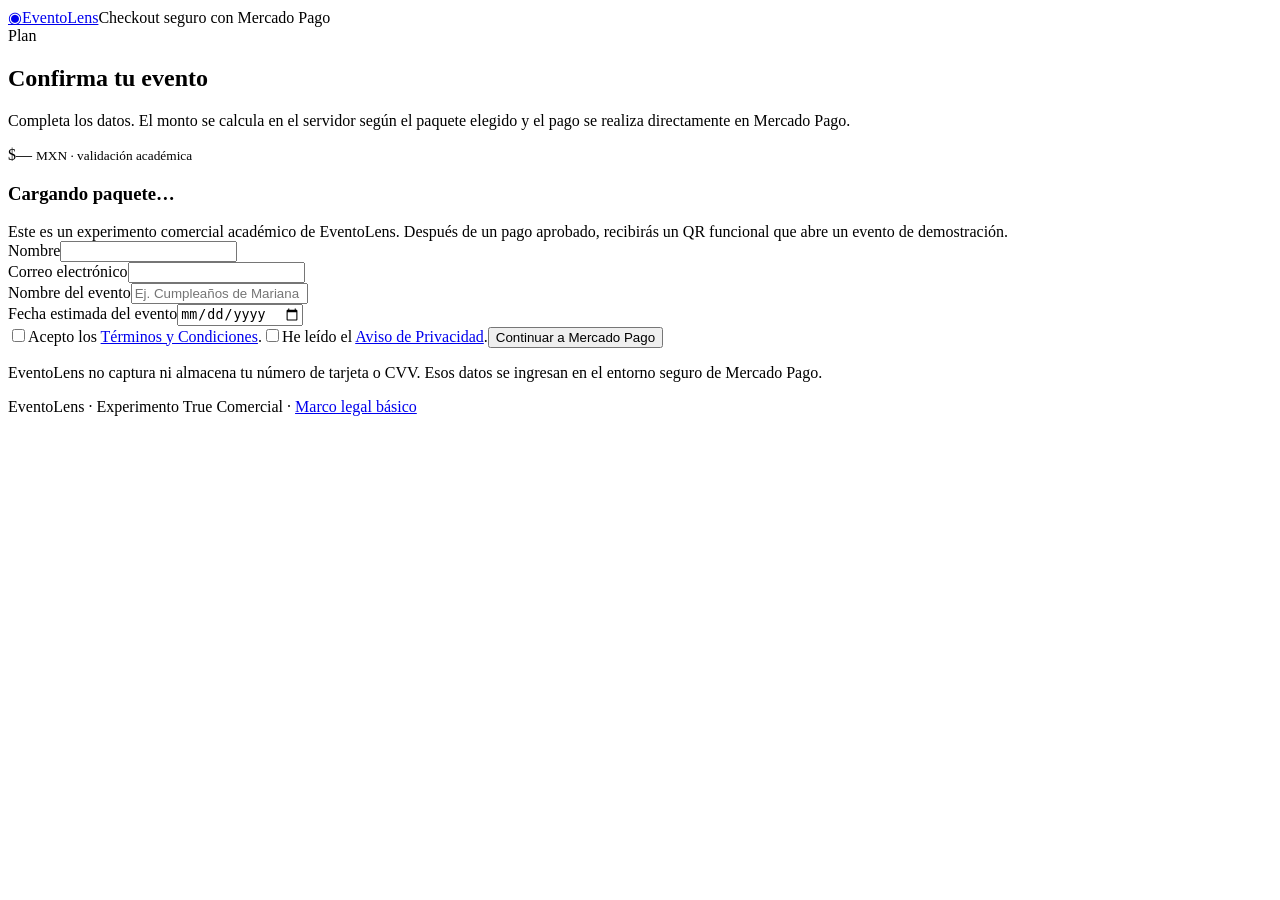
==== checkout.html @ 4d3f8061 "Add files via upload" ====
<!doctype html><html lang="es"><head><meta charset="utf-8"><meta name="viewport" content="width=device-width,initial-scale=1"><title>Checkout | EventoLens</title><meta name="description" content="Checkout de validación comercial de EventoLens"><link rel="stylesheet" href="assets/payment.css"></head><body><div class="shell"><header class="topbar"><a class="brand" href="index.html"><span class="brand-mark">◉</span><span>EventoLens</span></a><span class="pill">Checkout seguro con Mercado Pago</span></header><main class="grid"><section class="card"><span class="plan-badge" id="planBadge">Plan</span><h1>Confirma tu evento</h1><p class="lead">Completa los datos. El monto se calcula en el servidor según el paquete elegido y el pago se realiza directamente en Mercado Pago.</p><div class="price"><span id="planPrice">$—</span> <small>MXN · validación académica</small></div><h3 id="planName">Cargando paquete…</h3><ul class="features" id="planFeatures"></ul><div class="note">Este es un experimento comercial académico de EventoLens. Después de un pago aprobado, recibirás un QR funcional que abre un evento de demostración.</div></section><section class="card"><form id="checkoutForm" method="post"><input type="hidden" name="action" value="createCheckout"><input type="hidden" id="planInput" name="plan" value=""><div class="field"><label for="customerName">Nombre</label><input id="customerName" name="customerName" maxlength="80" required autocomplete="name"></div><div class="field"><label for="email">Correo electrónico</label><input id="email" name="email" type="email" maxlength="120" required autocomplete="email"></div><div class="field"><label for="eventName">Nombre del evento</label><input id="eventName" name="eventName" maxlength="100" required placeholder="Ej. Cumpleaños de Mariana"></div><div class="field"><label for="eventDate">Fecha estimada del evento</label><input id="eventDate" name="eventDate" type="date"></div><label class="check"><input type="checkbox" required><span>Acepto los <a href="legal.html#terminos" target="_blank">Términos y Condiciones</a>.</span></label><label class="check"><input type="checkbox" required><span>He leído el <a href="legal.html#privacidad" target="_blank">Aviso de Privacidad</a>.</span></label><button id="payBtn" class="btn btn-primary btn-block" type="submit">Continuar a Mercado Pago</button><p class="note">EventoLens no captura ni almacena tu número de tarjeta o CVV. Esos datos se ingresan en el entorno seguro de Mercado Pago.</p></form></section></main><footer>EventoLens · Experimento True Comercial · <a href="legal.html">Marco legal básico</a></footer></div><script src="assets/payment-config.js"></script><script src="assets/checkout.js"></script></body></html>
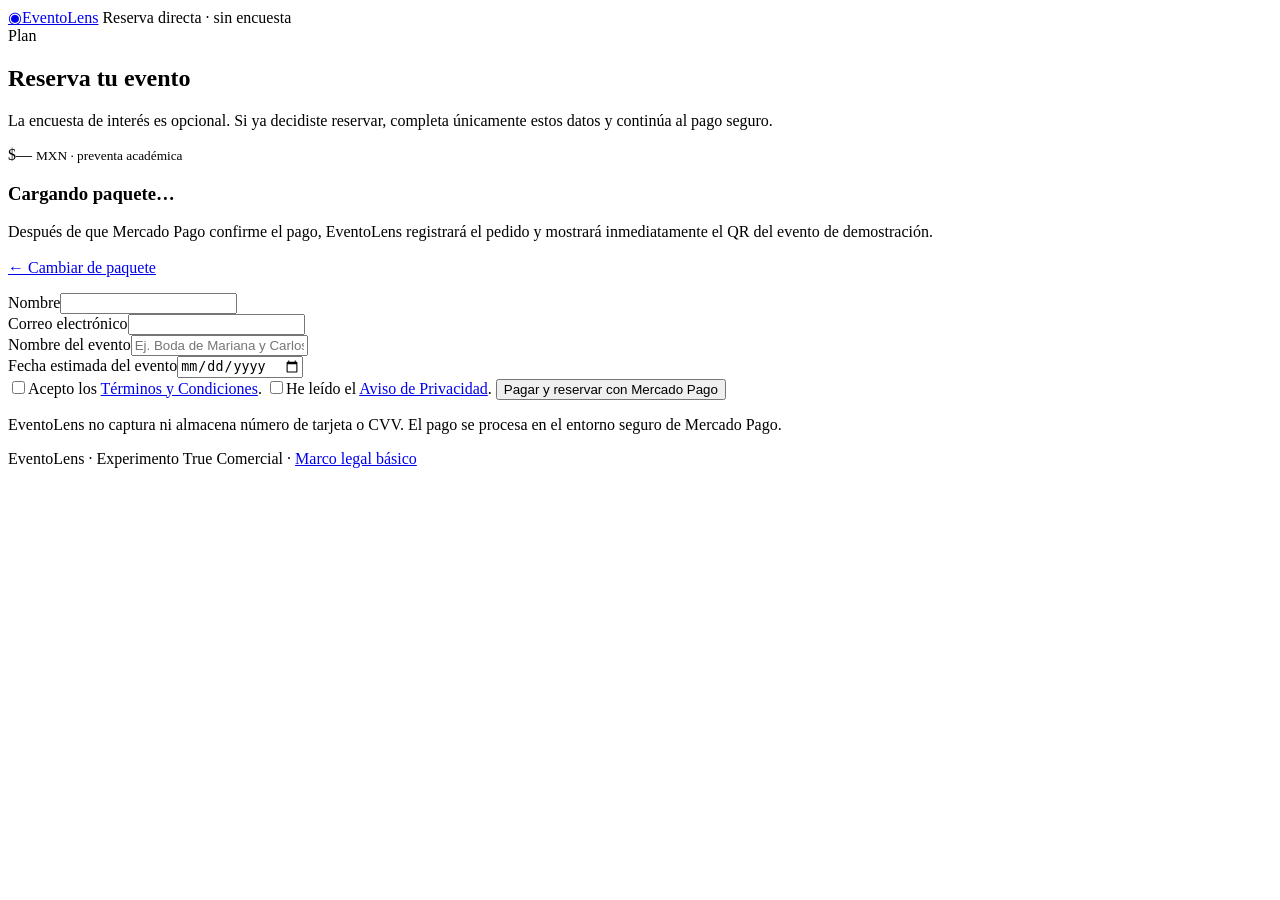
==== commit b6e2b4c6: "Add files via upload" ====
--- a/checkout.html
+++ b/checkout.html
@@ -1 +1,52 @@
-<!doctype html><html lang="es"><head><meta charset="utf-8"><meta name="viewport" content="width=device-width,initial-scale=1"><title>Checkout | EventoLens</title><meta name="description" content="Checkout de validación comercial de EventoLens"><link rel="stylesheet" href="assets/payment.css"></head><body><div class="shell"><header class="topbar"><a class="brand" href="index.html"><span class="brand-mark">◉</span><span>EventoLens</span></a><span class="pill">Checkout seguro con Mercado Pago</span></header><main class="grid"><section class="card"><span class="plan-badge" id="planBadge">Plan</span><h1>Confirma tu evento</h1><p class="lead">Completa los datos. El monto se calcula en el servidor según el paquete elegido y el pago se realiza directamente en Mercado Pago.</p><div class="price"><span id="planPrice">$—</span> <small>MXN · validación académica</small></div><h3 id="planName">Cargando paquete…</h3><ul class="features" id="planFeatures"></ul><div class="note">Este es un experimento comercial académico de EventoLens. Después de un pago aprobado, recibirás un QR funcional que abre un evento de demostración.</div></section><section class="card"><form id="checkoutForm" method="post"><input type="hidden" name="action" value="createCheckout"><input type="hidden" id="planInput" name="plan" value=""><div class="field"><label for="customerName">Nombre</label><input id="customerName" name="customerName" maxlength="80" required autocomplete="name"></div><div class="field"><label for="email">Correo electrónico</label><input id="email" name="email" type="email" maxlength="120" required autocomplete="email"></div><div class="field"><label for="eventName">Nombre del evento</label><input id="eventName" name="eventName" maxlength="100" required placeholder="Ej. Cumpleaños de Mariana"></div><div class="field"><label for="eventDate">Fecha estimada del evento</label><input id="eventDate" name="eventDate" type="date"></div><label class="check"><input type="checkbox" required><span>Acepto los <a href="legal.html#terminos" target="_blank">Términos y Condiciones</a>.</span></label><label class="check"><input type="checkbox" required><span>He leído el <a href="legal.html#privacidad" target="_blank">Aviso de Privacidad</a>.</span></label><button id="payBtn" class="btn btn-primary btn-block" type="submit">Continuar a Mercado Pago</button><p class="note">EventoLens no captura ni almacena tu número de tarjeta o CVV. Esos datos se ingresan en el entorno seguro de Mercado Pago.</p></form></section></main><footer>EventoLens · Experimento True Comercial · <a href="legal.html">Marco legal básico</a></footer></div><script src="assets/payment-config.js"></script><script src="assets/checkout.js"></script></body></html>
+<!doctype html>
+<html lang="es">
+<head>
+  <meta charset="utf-8">
+  <meta name="viewport" content="width=device-width,initial-scale=1">
+  <title>Reservar evento | EventoLens</title>
+  <meta name="description" content="Reserva directa de EventoLens">
+  <link rel="stylesheet" href="assets/payment.css">
+</head>
+<body>
+<div class="shell">
+  <header class="topbar">
+    <a class="brand" href="index.html"><span class="brand-mark">◉</span><span>EventoLens</span></a>
+    <span class="pill">Reserva directa · sin encuesta</span>
+  </header>
+
+  <main class="grid">
+    <section class="card">
+      <span class="plan-badge" id="planBadge">Plan</span>
+      <h1>Reserva tu evento</h1>
+      <p class="lead">La encuesta de interés es opcional. Si ya decidiste reservar, completa únicamente estos datos y continúa al pago seguro.</p>
+      <div class="price"><span id="planPrice">$—</span> <small>MXN · preventa académica</small></div>
+      <h3 id="planName">Cargando paquete…</h3>
+      <ul class="features" id="planFeatures"></ul>
+      <div class="note">Después de que Mercado Pago confirme el pago, EventoLens registrará el pedido y mostrará inmediatamente el QR del evento de demostración.</div>
+      <p style="margin-top:18px"><a href="reservar.html">← Cambiar de paquete</a></p>
+    </section>
+
+    <section class="card">
+      <form id="checkoutForm" method="post">
+        <input type="hidden" name="action" value="createCheckout">
+        <input type="hidden" id="planInput" name="plan" value="">
+
+        <div class="field"><label for="customerName">Nombre</label><input id="customerName" name="customerName" maxlength="80" required autocomplete="name"></div>
+        <div class="field"><label for="email">Correo electrónico</label><input id="email" name="email" type="email" maxlength="120" required autocomplete="email"></div>
+        <div class="field"><label for="eventName">Nombre del evento</label><input id="eventName" name="eventName" maxlength="100" required placeholder="Ej. Boda de Mariana y Carlos"></div>
+        <div class="field"><label for="eventDate">Fecha estimada del evento</label><input id="eventDate" name="eventDate" type="date"></div>
+
+        <label class="check"><input type="checkbox" required><span>Acepto los <a href="legal.html#terminos" target="_blank">Términos y Condiciones</a>.</span></label>
+        <label class="check"><input type="checkbox" required><span>He leído el <a href="legal.html#privacidad" target="_blank">Aviso de Privacidad</a>.</span></label>
+
+        <button id="payBtn" class="btn btn-primary btn-block" type="submit">Pagar y reservar con Mercado Pago</button>
+        <p class="note">EventoLens no captura ni almacena número de tarjeta o CVV. El pago se procesa en el entorno seguro de Mercado Pago.</p>
+      </form>
+    </section>
+  </main>
+  <footer>EventoLens · Experimento True Comercial · <a href="legal.html">Marco legal básico</a></footer>
+</div>
+<script src="assets/payment-config.js"></script>
+<script src="assets/checkout.js"></script>
+</body>
+</html>
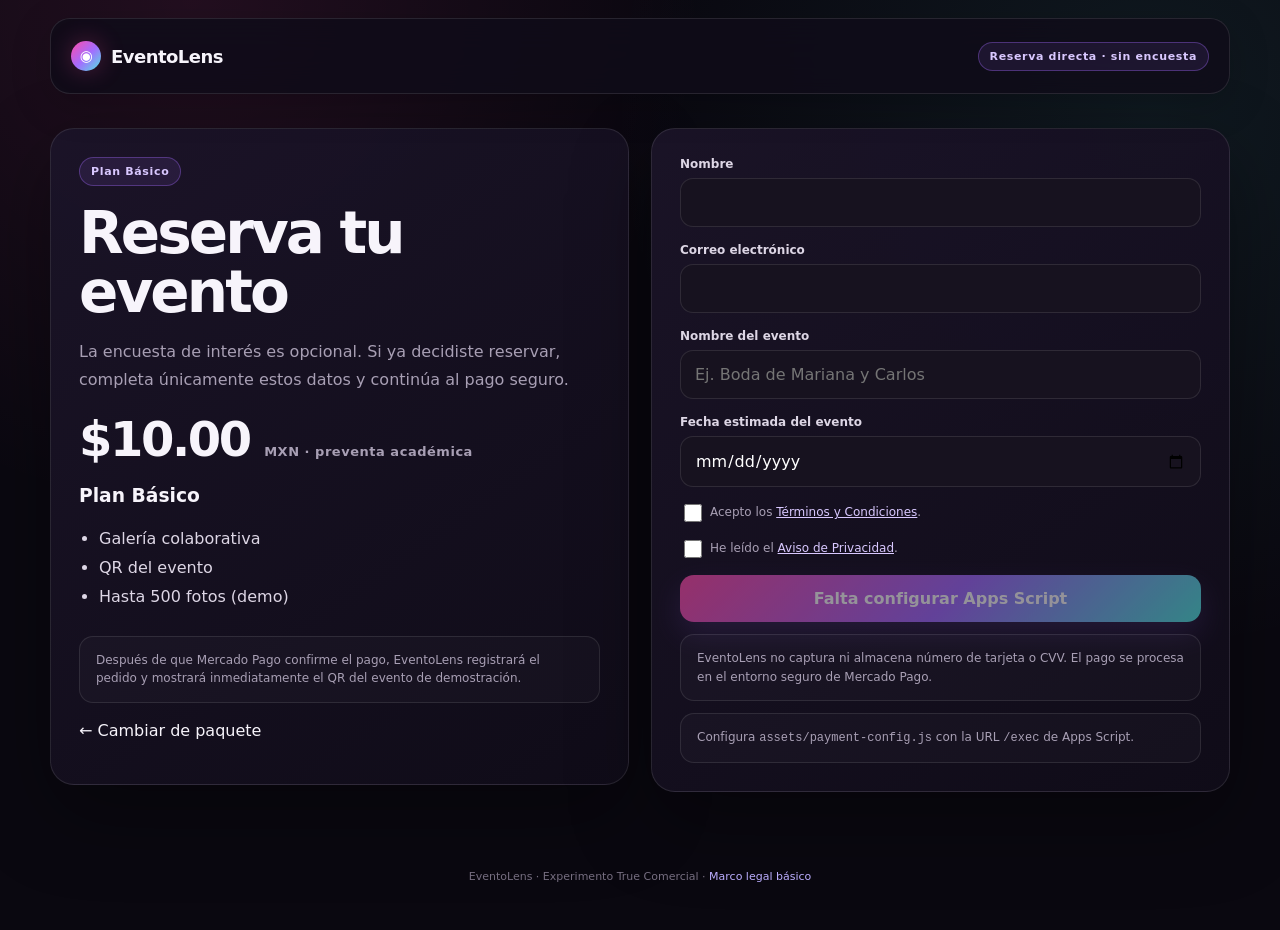
==== commit b2f73546: "Fix EventoLens checkout assets" ====
--- a/checkout.html
+++ b/checkout.html
@@ -5,7 +5,7 @@
   <meta name="viewport" content="width=device-width,initial-scale=1">
   <title>Reservar evento | EventoLens</title>
   <meta name="description" content="Reserva directa de EventoLens">
-  <link rel="stylesheet" href="assets/payment.css">
+  <link rel="stylesheet" href="payment.css?v=2">
 </head>
 <body>
 <div class="shell">
@@ -46,7 +46,7 @@
   </main>
   <footer>EventoLens · Experimento True Comercial · <a href="legal.html">Marco legal básico</a></footer>
 </div>
-<script src="assets/payment-config.js"></script>
-<script src="assets/checkout.js"></script>
+<script src="payment-config.js?v=2"></script>
+<script src="checkout.js?v=2"></script>
 </body>
 </html>
--- a/payment.css
+++ b/payment.css
@@ -0,0 +1,22 @@
+:root{
+  --bg:#0a0810;--bg2:#100c19;--panel:#15101f;--panel2:#1b1428;
+  --text:#f7f4fb;--muted:#a89fb4;--line:rgba(255,255,255,.10);
+  --pink:#ff4ba8;--purple:#a36cff;--cyan:#51e7e0;--lime:#d2ff72;
+  --gradient:linear-gradient(135deg,#ff4ba8 0%,#a36cff 52%,#51e7e0 100%);
+  --shadow:0 30px 80px rgba(0,0,0,.35);--success:#75e5c7;--warning:#ffd36d;--danger:#ff7fa8
+}
+*{box-sizing:border-box}html{scroll-behavior:smooth}body{margin:0;background:
+radial-gradient(circle at 15% 0%,rgba(255,75,168,.10),transparent 32rem),
+radial-gradient(circle at 90% 12%,rgba(81,231,224,.08),transparent 34rem),
+var(--bg);color:var(--text);font-family:'DM Sans',Inter,system-ui,-apple-system,BlinkMacSystemFont,"Segoe UI",sans-serif;min-height:100vh}
+a{color:inherit;text-decoration:none}.shell{width:min(1180px,calc(100% - 36px));margin:auto}
+.topbar{min-height:76px;margin:18px 0 34px;padding:0 20px;border:1px solid var(--line);background:rgba(16,12,25,.86);backdrop-filter:blur(18px);border-radius:20px;display:flex;align-items:center;justify-content:space-between;gap:18px;box-shadow:0 10px 40px rgba(0,0,0,.18)}
+.brand{display:flex;align-items:center;gap:10px;font-weight:900;letter-spacing:-.03em;font-size:18px}.brand span:last-child{color:var(--text)}.brand span:last-child::first-letter{color:inherit}.brand-mark{width:30px;height:30px;border-radius:50%;display:grid;place-items:center;background:var(--gradient);color:white;box-shadow:0 0 24px rgba(255,75,168,.28);font-size:15px}.pill,.plan-badge,.reserve-tag{display:inline-flex;align-items:center;border:1px solid rgba(163,108,255,.35);background:rgba(163,108,255,.10);color:#d9c8ff;padding:7px 11px;border-radius:999px;font-size:11px;font-weight:800;letter-spacing:.06em}
+.reserve-hero{padding:24px 0 60px}.reserve-hero>h1,.card h1,.status-card h1{font-size:clamp(34px,5vw,58px);line-height:1.02;letter-spacing:-.05em;margin:18px 0 14px}.lead{color:var(--muted);font-size:16px;line-height:1.7;max-width:780px}.reserve-grid{display:grid;grid-template-columns:repeat(3,1fr);gap:18px;margin-top:32px}.reserve-card,.card,.feature-box,.metric,.upload-box{border:1px solid var(--line);background:linear-gradient(145deg,rgba(27,20,40,.96),rgba(16,12,25,.96));border-radius:24px;box-shadow:var(--shadow)}.reserve-card{padding:26px;display:flex;flex-direction:column;min-height:420px}.reserve-card.featured{border-color:rgba(255,75,168,.45);background:radial-gradient(circle at 85% 0%,rgba(163,108,255,.18),transparent 36%),linear-gradient(145deg,#1b1428,#100c19)}.reserve-price{font-size:44px;font-weight:900;letter-spacing:-.05em;margin:16px 0 8px}.reserve-price small,.price small{font-size:13px;color:var(--muted);letter-spacing:.04em}.reserve-card p{color:var(--muted);line-height:1.55}.features{padding-left:20px;color:#ddd6e5;line-height:1.8;margin-bottom:24px}.reserve-card .btn{margin-top:auto}.btn{border:1px solid var(--line);border-radius:14px;padding:14px 18px;font:inherit;font-weight:800;cursor:pointer;display:inline-flex;align-items:center;justify-content:center;gap:8px;transition:.2s transform,.2s border,.2s filter}.btn:hover{transform:translateY(-1px);filter:brightness(1.06)}.btn-primary{background:var(--gradient);border:0;color:#fff;box-shadow:0 12px 30px rgba(163,108,255,.22)}.btn-secondary{background:rgba(255,255,255,.035);color:#fff}.btn-block{width:100%}.btn:disabled{opacity:.55;cursor:not-allowed;transform:none}.note{padding:14px 16px;border:1px solid var(--line);border-radius:14px;background:rgba(255,255,255,.025);color:var(--muted);font-size:12px;line-height:1.55}.reserve-note{margin-top:22px}.reserve-note strong{color:#fff}
+.grid{display:grid;grid-template-columns:1fr 1fr;gap:22px;align-items:start;padding-bottom:50px}.card{padding:28px}.price{font-size:48px;font-weight:900;letter-spacing:-.05em;margin:18px 0}.field{margin-bottom:16px}.field label{display:block;margin-bottom:7px;font-size:12px;font-weight:800;color:#ddd6e5}.field input,.field select{width:100%;border:1px solid var(--line);background:#17121f;color:#fff;border-radius:13px;padding:14px;outline:none;font:inherit}.field input:focus,.field select:focus{border-color:rgba(163,108,255,.75);box-shadow:0 0 0 3px rgba(163,108,255,.09)}.check{display:grid;grid-template-columns:20px 1fr;gap:10px;align-items:start;color:var(--muted);font-size:12px;line-height:1.5;margin:14px 0}.check input{width:18px;height:18px;accent-color:var(--pink);margin-top:1px}.check a{color:#d9c8ff;text-decoration:underline}
+.status-wrap{min-height:65vh;display:grid;place-items:center;padding:30px 0}.status-card{max-width:720px;text-align:center;margin:auto}.status-icon{width:82px;height:82px;border-radius:50%;display:grid;place-items:center;margin:0 auto 18px;font-size:38px;background:rgba(117,229,199,.12);color:var(--success);border:1px solid rgba(117,229,199,.25)}.status-icon.pending{background:rgba(255,211,109,.10);color:var(--warning)}.status-icon.failure{background:rgba(255,127,168,.10);color:var(--danger)}.qr{width:280px;max-width:100%;aspect-ratio:1;background:#fff;padding:12px;border-radius:20px;margin:18px auto;display:block}.receipt{margin:22px auto;text-align:left;max-width:520px;border-top:1px solid var(--line)}.receipt-row{display:flex;justify-content:space-between;gap:20px;padding:11px 0;border-bottom:1px solid var(--line)}.receipt-row span:first-child{color:var(--muted)}
+.demo-banner{padding:12px 15px;background:rgba(255,211,109,.08);border:1px solid rgba(255,211,109,.24);border-radius:14px;color:#ffe3a0;font-size:12px;font-weight:750;margin-bottom:20px}.event-hero{background:radial-gradient(circle at 80% 0%,rgba(81,231,224,.18),transparent 30%),linear-gradient(135deg,#251036,#111723);border:1px solid var(--line);border-radius:28px;padding:36px;box-shadow:var(--shadow)}.event-hero p{color:#c9c0d2}.feature-grid{display:grid;grid-template-columns:repeat(3,1fr);gap:14px;margin:20px 0}.feature-box{padding:18px}.gallery{display:grid;grid-template-columns:repeat(4,1fr);gap:10px}.gallery-card{aspect-ratio:1;background:linear-gradient(145deg,#2b1b3b,#11303c);border:1px solid var(--line);border-radius:16px;display:grid;place-items:center;color:#b8aec3;font-weight:800;overflow:hidden}.gallery-card img{width:100%;height:100%;object-fit:cover}.upload-box{padding:30px;text-align:center}.upload-box input{max-width:100%}
+.metrics{display:grid;grid-template-columns:repeat(5,1fr);gap:12px}.metric{padding:18px;text-align:center}.metric b{font-size:2rem;display:block}.funnel{display:flex;align-items:center;justify-content:center;flex-wrap:wrap;gap:8px;margin:24px 0}.funnel-step{padding:13px 18px;border-radius:999px;background:rgba(163,108,255,.12);border:1px solid rgba(163,108,255,.22);font-weight:850}.arrow{color:#776e80;font-weight:900}
+footer{padding:28px 0 48px;color:#766e80;font-size:11px;text-align:center}footer a{color:#bcaeff}
+@media(max-width:900px){.reserve-grid,.grid{grid-template-columns:1fr}.feature-grid{grid-template-columns:1fr}.metrics{grid-template-columns:1fr 1fr}.gallery{grid-template-columns:repeat(2,1fr)}}
+@media(max-width:620px){.shell{width:min(100% - 20px,1180px)}.topbar{margin-top:8px;padding:12px 14px;min-height:64px}.topbar .pill{display:none}.reserve-hero>h1,.card h1,.status-card h1{font-size:36px}.reserve-card,.card{padding:20px}.reserve-grid{gap:12px}.feature-grid{grid-template-columns:1fr}.metrics{grid-template-columns:1fr}.gallery{grid-template-columns:1fr 1fr}}
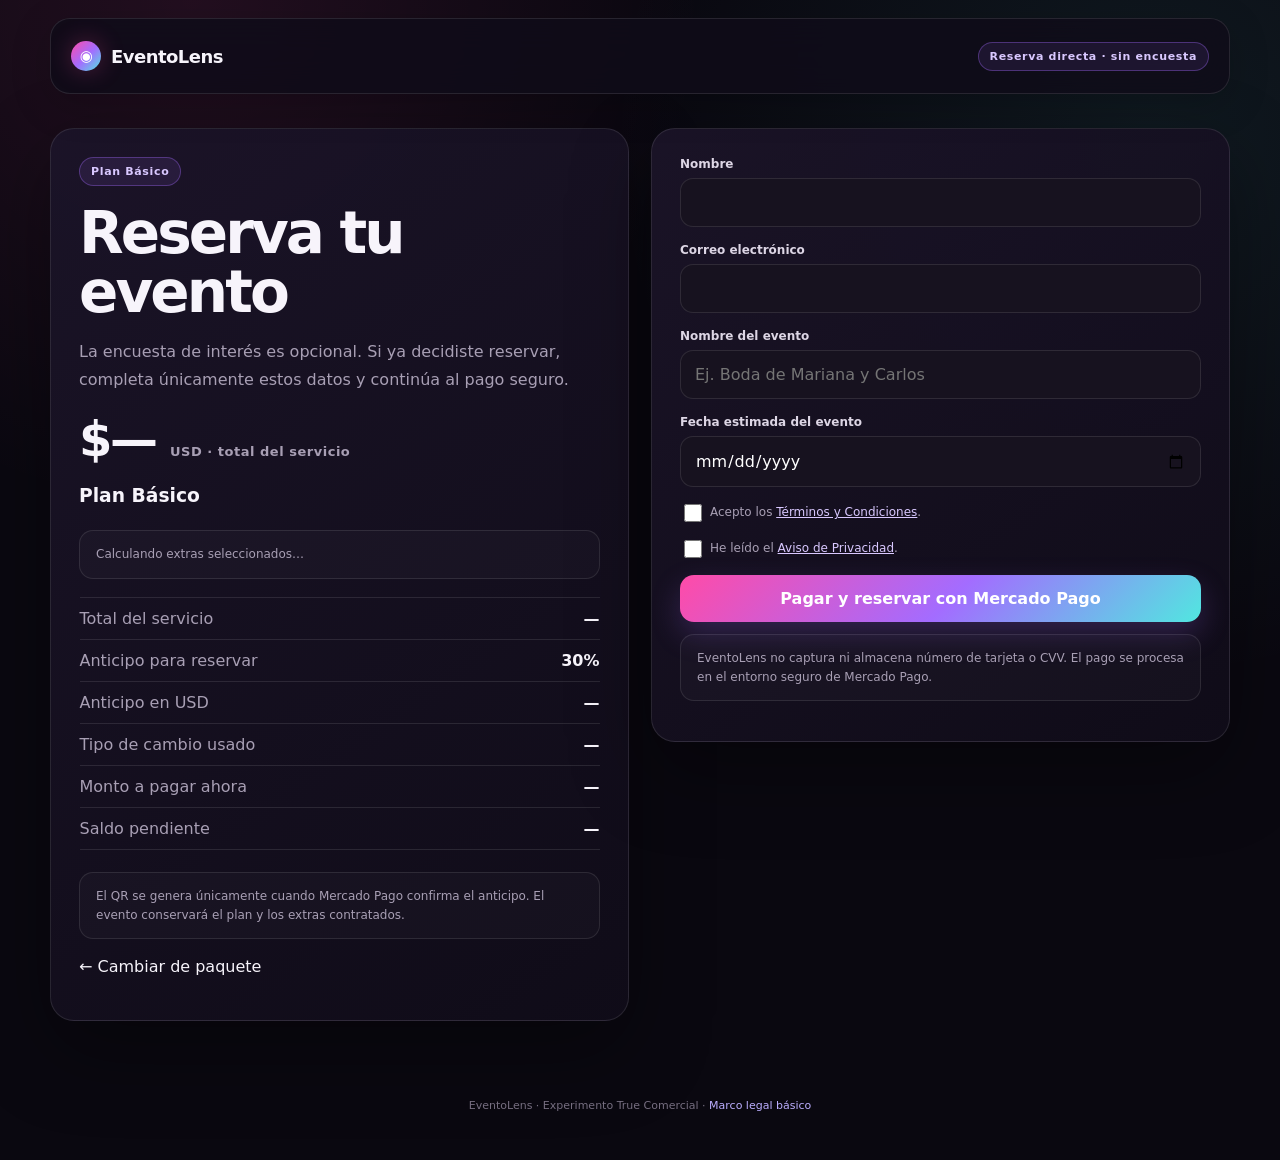
==== commit 7b735ec1: "Show 30 percent deposit summary in EventoLens checkout" ====
--- a/checkout.html
+++ b/checkout.html
@@ -19,10 +19,19 @@
       <span class="plan-badge" id="planBadge">Plan</span>
       <h1>Reserva tu evento</h1>
       <p class="lead">La encuesta de interés es opcional. Si ya decidiste reservar, completa únicamente estos datos y continúa al pago seguro.</p>
-      <div class="price"><span id="planPrice">$—</span> <small>MXN · preventa académica</small></div>
+      <div class="price"><span id="serviceTotal">$—</span> <small>USD · total del servicio</small></div>
       <h3 id="planName">Cargando paquete…</h3>
       <ul class="features" id="planFeatures"></ul>
-      <div class="note">Después de que Mercado Pago confirme el pago, EventoLens registrará el pedido y mostrará inmediatamente el QR del evento de demostración.</div>
+      <div id="selectedExtras" class="note">Calculando extras seleccionados…</div>
+      <div class="receipt" style="margin-top:18px">
+        <div class="receipt-row"><span>Total del servicio</span><strong id="quoteTotalUsd">—</strong></div>
+        <div class="receipt-row"><span>Anticipo para reservar</span><strong>30%</strong></div>
+        <div class="receipt-row"><span>Anticipo en USD</span><strong id="depositUsd">—</strong></div>
+        <div class="receipt-row"><span>Tipo de cambio usado</span><strong id="fxRate">—</strong></div>
+        <div class="receipt-row"><span>Monto a pagar ahora</span><strong id="depositMxn">—</strong></div>
+        <div class="receipt-row"><span>Saldo pendiente</span><strong id="balanceUsd">—</strong></div>
+      </div>
+      <div class="note">El QR se genera únicamente cuando Mercado Pago confirma el anticipo. El evento conservará el plan y los extras contratados.</div>
       <p style="margin-top:18px"><a href="reservar.html">← Cambiar de paquete</a></p>
     </section>
 
@@ -30,6 +39,10 @@
       <form id="checkoutForm" method="post">
         <input type="hidden" name="action" value="createCheckout">
         <input type="hidden" id="planInput" name="plan" value="">
+        <input type="hidden" id="extrasInput" name="extras" value="">
+        <input type="hidden" id="couponInputCheckout" name="coupon" value="">
+        <input type="hidden" id="eventTypeInput" name="eventType" value="">
+        <input type="hidden" id="guestsInput" name="guests" value="">
 
         <div class="field"><label for="customerName">Nombre</label><input id="customerName" name="customerName" maxlength="80" required autocomplete="name"></div>
         <div class="field"><label for="email">Correo electrónico</label><input id="email" name="email" type="email" maxlength="120" required autocomplete="email"></div>
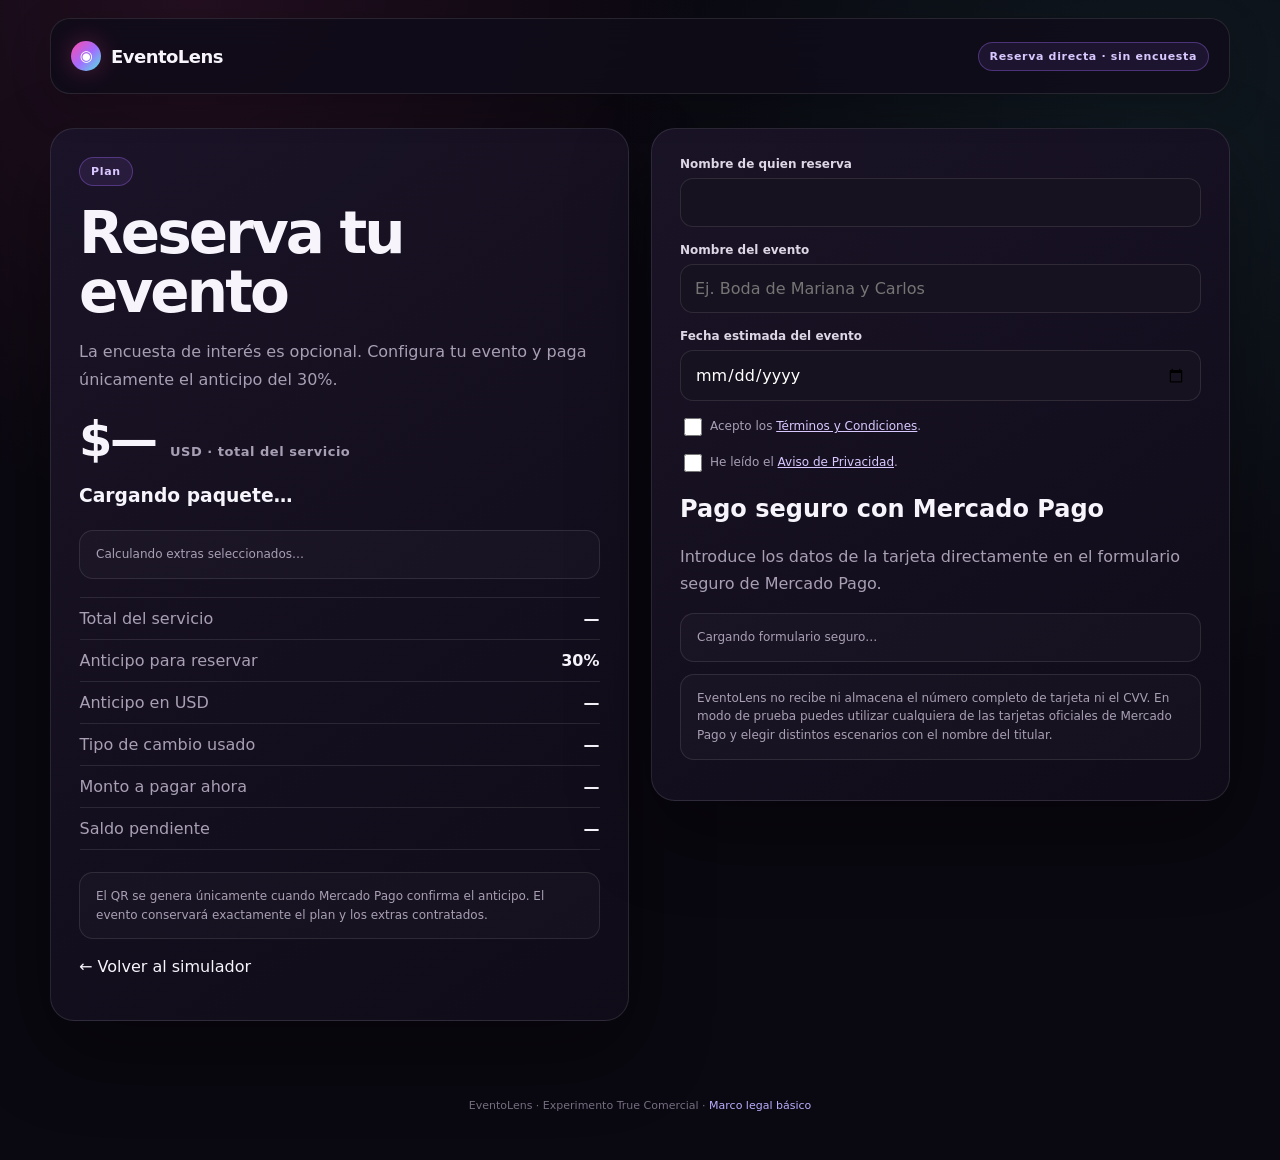
==== commit 6694a3e5: "Integrate Mercado Pago Card Payment Brick in EventoLens" ====
--- a/checkout.html
+++ b/checkout.html
@@ -5,7 +5,7 @@
   <meta name="viewport" content="width=device-width,initial-scale=1">
   <title>Reservar evento | EventoLens</title>
   <meta name="description" content="Reserva directa de EventoLens">
-  <link rel="stylesheet" href="payment.css?v=2">
+  <link rel="stylesheet" href="payment.css?v=3">
 </head>
 <body>
 <div class="shell">
@@ -18,11 +18,12 @@
     <section class="card">
       <span class="plan-badge" id="planBadge">Plan</span>
       <h1>Reserva tu evento</h1>
-      <p class="lead">La encuesta de interés es opcional. Si ya decidiste reservar, completa únicamente estos datos y continúa al pago seguro.</p>
+      <p class="lead">La encuesta de interés es opcional. Configura tu evento y paga únicamente el anticipo del 30%.</p>
       <div class="price"><span id="serviceTotal">$—</span> <small>USD · total del servicio</small></div>
       <h3 id="planName">Cargando paquete…</h3>
       <ul class="features" id="planFeatures"></ul>
       <div id="selectedExtras" class="note">Calculando extras seleccionados…</div>
+
       <div class="receipt" style="margin-top:18px">
         <div class="receipt-row"><span>Total del servicio</span><strong id="quoteTotalUsd">—</strong></div>
         <div class="receipt-row"><span>Anticipo para reservar</span><strong>30%</strong></div>
@@ -31,35 +32,65 @@
         <div class="receipt-row"><span>Monto a pagar ahora</span><strong id="depositMxn">—</strong></div>
         <div class="receipt-row"><span>Saldo pendiente</span><strong id="balanceUsd">—</strong></div>
       </div>
-      <div class="note">El QR se genera únicamente cuando Mercado Pago confirma el anticipo. El evento conservará el plan y los extras contratados.</div>
-      <p style="margin-top:18px"><a href="reservar.html">← Cambiar de paquete</a></p>
+
+      <div class="note">El QR se genera únicamente cuando Mercado Pago confirma el anticipo. El evento conservará exactamente el plan y los extras contratados.</div>
+      <p style="margin-top:18px"><a href="index.html#simulador">← Volver al simulador</a></p>
     </section>
 
     <section class="card">
-      <form id="checkoutForm" method="post">
-        <input type="hidden" name="action" value="createCheckout">
-        <input type="hidden" id="planInput" name="plan" value="">
-        <input type="hidden" id="extrasInput" name="extras" value="">
-        <input type="hidden" id="couponInputCheckout" name="coupon" value="">
-        <input type="hidden" id="eventTypeInput" name="eventType" value="">
-        <input type="hidden" id="guestsInput" name="guests" value="">
+      <form id="reservationForm">
+        <input type="hidden" id="planInput" value="">
+        <input type="hidden" id="extrasInput" value="">
+        <input type="hidden" id="couponInputCheckout" value="">
+        <input type="hidden" id="eventTypeInput" value="">
+        <input type="hidden" id="guestsInput" value="">
 
-        <div class="field"><label for="customerName">Nombre</label><input id="customerName" name="customerName" maxlength="80" required autocomplete="name"></div>
-        <div class="field"><label for="email">Correo electrónico</label><input id="email" name="email" type="email" maxlength="120" required autocomplete="email"></div>
-        <div class="field"><label for="eventName">Nombre del evento</label><input id="eventName" name="eventName" maxlength="100" required placeholder="Ej. Boda de Mariana y Carlos"></div>
-        <div class="field"><label for="eventDate">Fecha estimada del evento</label><input id="eventDate" name="eventDate" type="date"></div>
+        <div class="field">
+          <label for="customerName">Nombre de quien reserva</label>
+          <input id="customerName" maxlength="80" required autocomplete="name">
+        </div>
 
-        <label class="check"><input type="checkbox" required><span>Acepto los <a href="legal.html#terminos" target="_blank">Términos y Condiciones</a>.</span></label>
-        <label class="check"><input type="checkbox" required><span>He leído el <a href="legal.html#privacidad" target="_blank">Aviso de Privacidad</a>.</span></label>
+        <div class="field">
+          <label for="eventName">Nombre del evento</label>
+          <input id="eventName" maxlength="100" required placeholder="Ej. Boda de Mariana y Carlos">
+        </div>
 
-        <button id="payBtn" class="btn btn-primary btn-block" type="submit">Pagar y reservar con Mercado Pago</button>
-        <p class="note">EventoLens no captura ni almacena número de tarjeta o CVV. El pago se procesa en el entorno seguro de Mercado Pago.</p>
+        <div class="field">
+          <label for="eventDate">Fecha estimada del evento</label>
+          <input id="eventDate" type="date">
+        </div>
+
+        <label class="check">
+          <input id="termsAccepted" type="checkbox" required>
+          <span>Acepto los <a href="legal.html#terminos" target="_blank">Términos y Condiciones</a>.</span>
+        </label>
+
+        <label class="check">
+          <input id="privacyAccepted" type="checkbox" required>
+          <span>He leído el <a href="legal.html#privacidad" target="_blank">Aviso de Privacidad</a>.</span>
+        </label>
       </form>
+
+      <div class="payment-section">
+        <h2>Pago seguro con Mercado Pago</h2>
+        <p class="lead small-lead">Introduce los datos de la tarjeta directamente en el formulario seguro de Mercado Pago.</p>
+        <div id="brickStatus" class="note">Cargando formulario seguro…</div>
+        <div class="brick-wrap">
+          <div id="cardPaymentBrick_container"></div>
+        </div>
+        <p class="note payment-note">
+          EventoLens no recibe ni almacena el número completo de tarjeta ni el CVV.
+          En modo de prueba puedes utilizar cualquiera de las tarjetas oficiales de Mercado Pago y elegir distintos escenarios con el nombre del titular.
+        </p>
+      </div>
     </section>
   </main>
+
   <footer>EventoLens · Experimento True Comercial · <a href="legal.html">Marco legal básico</a></footer>
 </div>
-<script src="payment-config.js?v=2"></script>
-<script src="checkout.js?v=2"></script>
+
+<script src="https://sdk.mercadopago.com/js/v2"></script>
+<script src="payment-config.js?v=3"></script>
+<script src="checkout.js?v=3"></script>
 </body>
 </html>
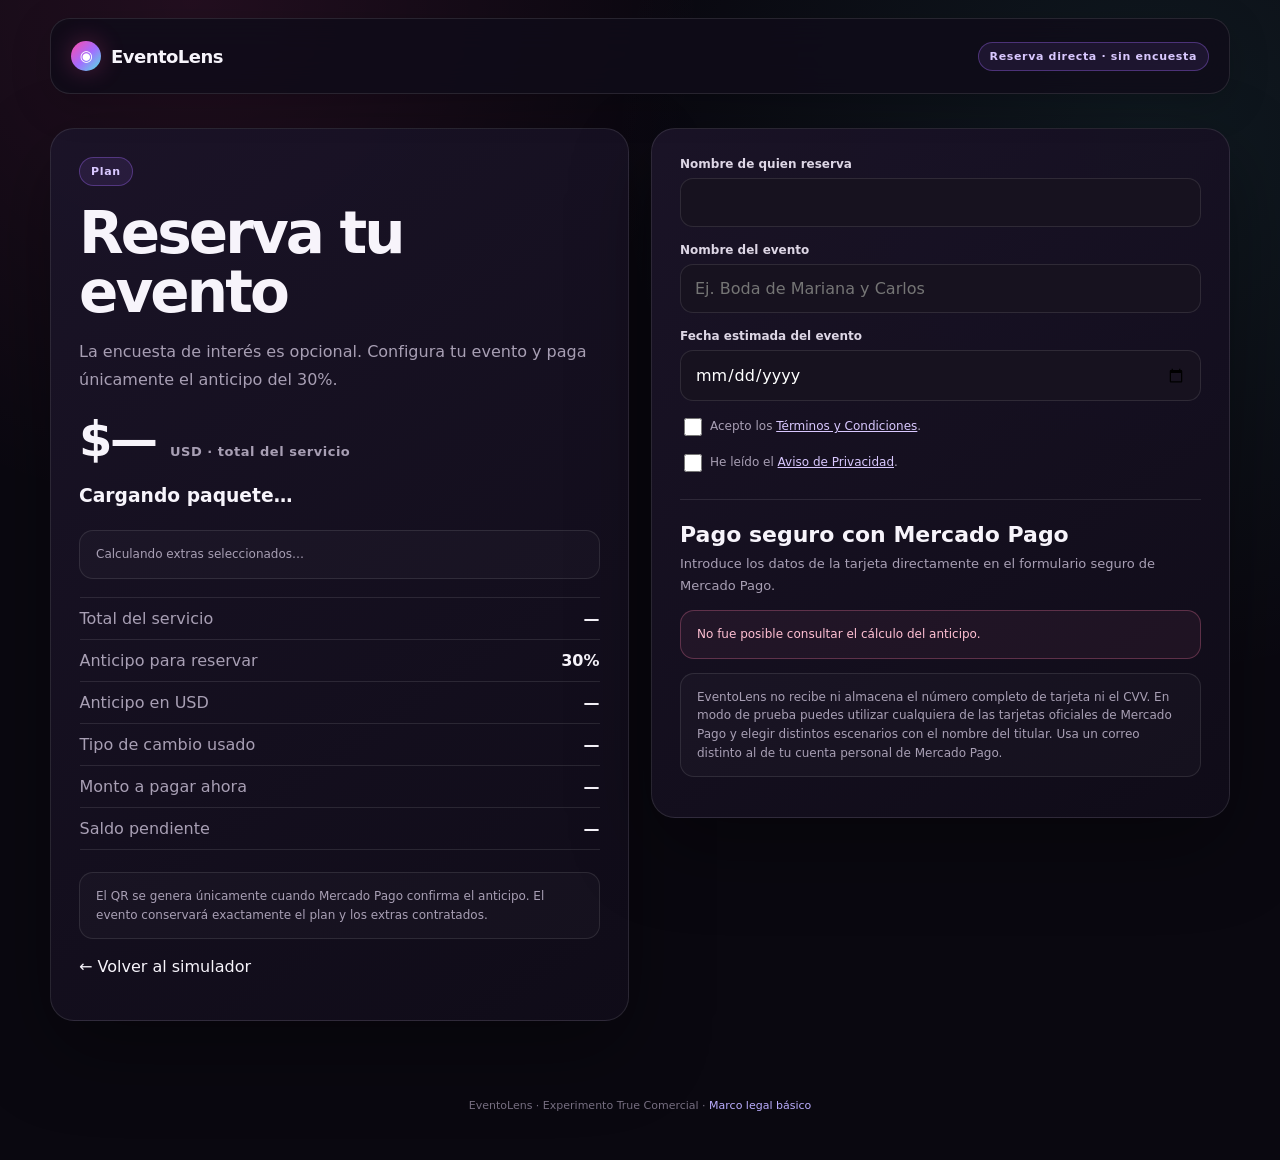
==== commit 7aafb1ba: "Clarify Mercado Pago test email requirement" ====
--- a/checkout.html
+++ b/checkout.html
@@ -80,7 +80,7 @@
         </div>
         <p class="note payment-note">
           EventoLens no recibe ni almacena el número completo de tarjeta ni el CVV.
-          En modo de prueba puedes utilizar cualquiera de las tarjetas oficiales de Mercado Pago y elegir distintos escenarios con el nombre del titular.
+          En modo de prueba puedes utilizar cualquiera de las tarjetas oficiales de Mercado Pago y elegir distintos escenarios con el nombre del titular. Usa un correo distinto al de tu cuenta personal de Mercado Pago.
         </p>
       </div>
     </section>
--- a/payment.css
+++ b/payment.css
@@ -20,3 +20,16 @@
 footer{padding:28px 0 48px;color:#766e80;font-size:11px;text-align:center}footer a{color:#bcaeff}
 @media(max-width:900px){.reserve-grid,.grid{grid-template-columns:1fr}.feature-grid{grid-template-columns:1fr}.metrics{grid-template-columns:1fr 1fr}.gallery{grid-template-columns:repeat(2,1fr)}}
 @media(max-width:620px){.shell{width:min(100% - 20px,1180px)}.topbar{margin-top:8px;padding:12px 14px;min-height:64px}.topbar .pill{display:none}.reserve-hero>h1,.card h1,.status-card h1{font-size:36px}.reserve-card,.card{padding:20px}.reserve-grid{gap:12px}.feature-grid{grid-template-columns:1fr}.metrics{grid-template-columns:1fr}.gallery{grid-template-columns:1fr 1fr}}
+
+
+/* ===== Mercado Pago Card Payment Brick ===== */
+.payment-section{margin-top:24px;padding-top:22px;border-top:1px solid var(--line)}
+.payment-section h2{font-size:22px;margin:0 0 6px}
+.small-lead{font-size:13px;margin-top:0}
+.brick-wrap{margin-top:14px;padding:14px;background:#fff;border-radius:18px;min-height:250px;overflow:hidden}
+#cardPaymentBrick_container{min-height:220px}
+#brickStatus{margin-bottom:12px}
+.ok-note{border-color:rgba(117,229,199,.28)!important;color:#b7f4df!important;background:rgba(117,229,199,.06)!important}
+.error-note{border-color:rgba(255,127,168,.28)!important;color:#ffc0d3!important;background:rgba(255,127,168,.06)!important}
+.payment-note{margin-top:14px}
+@media(max-width:620px){.brick-wrap{padding:8px;border-radius:14px}}
